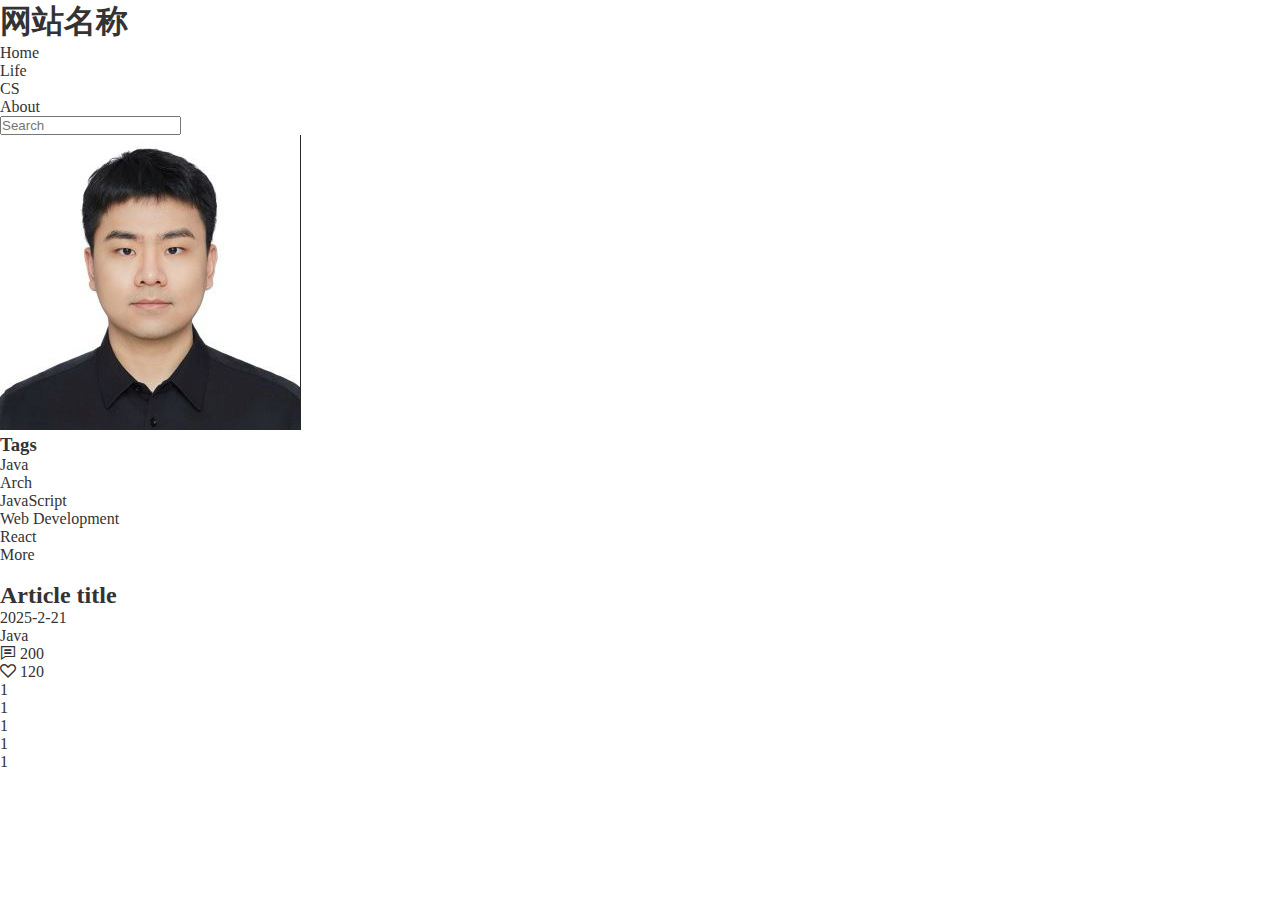
==== HomePage/blogs.html @ 4803b5db "Update HomePage" ====
<!DOCTYPE html>
<html lang="en">
<head>
  <meta charset="UTF-8">
  <meta name="viewport" content="width=device-width, initial-scale=1.0">

  <link href="https://fonts.googleapis.com/css2?family=Goldman:wght@400;700&display=swap" rel="stylesheet">
  <link href="https://fonts.googleapis.com/css2?family=Orbitron:wght@400;700&display=swap" rel="stylesheet">
  <link href="https://fonts.googleapis.com/css2?family=Press+Start+2P&display=swap" rel="stylesheet">
  <link rel="stylesheet" href="iconfonts/iconfont.css">
  <!-- 注意顺序！ -->
  <link rel="stylesheet" href="./css/base.css">
  <link rel="stylesheet" href="./css/common.css">
  <link rel="stylesheet" href="./css/blogs.css">
  

  <title>BlogsPage</title>

</head>
<body>
  <!-- header -->
  <div class="header">
    <!-- 版心 -->
    <div class="wrapper">
      <!-- logo -->
      <div class="logo">
        <h1 class="logo-image"><a href="#">网站名称</a></h1>
      </div>
      <!-- 导航 -->
      <div class="nav">
        <ul>
          <li><a href="#" class = active>Home</a></li>
          <li><a href="#">Life</a></li>
          <li><a href="#">CS</a></li>
          <li><a href="#">About</a></li>
        </ul>
      </div> 
      <!-- 搜索 -->
      <div class="search">
        <input type="text" placeholder="Search">
        <a href="#"></a>
      </div> 
      <!-- 用户 -->
      <div class="user">
        <a href="#">
          <img src="./uploads/user.png" alt=""></a>
      </div> 
    </div>
  </div>

  <!-- Blogs -->
  <div class="topic wrapper">
    <!-- Tags -->
    <div class="tag wrapper">
      <h3>Tags</h3>
      <ul>
        <li><a href="#">Java</a></li>
        <li><a href="#">Arch</a></li>
        <li><a href="#">JavaScript</a></li>
        <li><a href="#">Web Development</a></li>
        <li><a href="#">React</a></li>
      </ul>
      <a href="#" Class = allTags>More</a>
    </div>

    <!-- contnent -->
    <div class="topic-bd">
      <ul>
        <li>
          <!-- 图片区 -->
          <div class="pic">
            <img src="" alt="">
            <!-- 图片上方涂层，文字定位 -->
             <div class="cover">
              <h2>Article title</h2>
              <p>2025-2-21</p>
             </div>
          </div>
          <!-- 图片下方文字区 -->
          <div class="txt">
            <div class="left">
              <p>Java</p>
            </div>
            <div class="right">
              <p>
                <i class="iconfont icon-comment-lines"></i>
                <span>200</span>
              </p>
              <p>
                <i class="iconfont icon-like"></i>
                <span>120</span>
              </p>
            </div>
          </div>
        </li>
        <li>1</li>
        <li>1</li>
        <li>1</li>
        <li>1</li>
        <li>1</li>
      </ul>
    </div>
  </div>
   
</body>
</html>
---- HomePage/iconfonts/iconfont.css ----
@font-face {
  font-family: "iconfont"; /* Project id 4834054 */
  src: url('iconfont.woff2?t=1740091884434') format('woff2'),
       url('iconfont.woff?t=1740091884434') format('woff'),
       url('iconfont.ttf?t=1740091884434') format('truetype');
}

.iconfont {
  font-family: "iconfont" !important;
  font-size: 16px;
  font-style: normal;
  -webkit-font-smoothing: antialiased;
  -moz-osx-font-smoothing: grayscale;
}

.icon-bug-report:before {
  content: "\e76d";
}

.icon-comment-lines:before {
  content: "\e7e9";
}

.icon-eye:before {
  content: "\e7ed";
}

.icon-like:before {
  content: "\e813";
}
---- HomePage/css/base.css ----
* {
  margin: 0;
  padding: 0;
  box-sizing: border-box;
}

li {
  list-style: none;
}

body {
  font: 14px/1.5;
  color: #333;
}

a {
  color: #333;
  text-decoration: none
}
---- HomePage/css/common.css ----
/* recommend tags */
.recommend {
  display: flex;
  align-items: center; /* 让 h3、ul、allTags 在同一行垂直居中 */
  justify-content: space-between; /* 左右对齐 */
  margin-top: 15px;
  padding: 0 20px;
  height: 50px; /* 统一高度 */
  background-color: white;
  box-shadow: 0px 1px 3px 1px rgba(211, 211, 211, 0.5);
  font-family: "Orbitron", sans-serif;
  font-size: 15px;
}
/* 让 h3 文字和 icon 保持左对齐 */
.recommend h3 {
  display: flex;
  align-items: center; /* 让 h3 内的文字垂直居中 */
  height: 100%;
  margin: 0;
  padding-left: 24px;
  background: url("../images/tag.png") no-repeat left center;
  background-size: 16px 16px;
  font-size: 15px;
}
/* 让 <ul> 在 h3 和 allTags 之间均匀分布 */
.recommend ul {
  display: flex;
  gap: 30px; /* 控制 <li> 之间的间距 */
  justify-content: center; /* 让 <li> 在容器中居中 */
  padding: 0;
  list-style: none;
}
/* 让 <li> 适应内容 */
.recommend ul li {
  display: flex;
  align-items: center;
}
/* 让 <a> 只占内容宽度并保持居中 */
.recommend ul li a {
  display: flex;
  align-items: center; /* 文字垂直居中 */
  justify-content: center; /* 文字水平居中 */
  height: 30px;
  padding: 5px 10px;
  text-decoration: none;
  font-size: 14px;
  color: black;
}
.recommend li a:hover {
  border-bottom: 2px solid #333;
}
/* "All" 标签按钮 */
.recommend .allTags {
  display: flex;
  align-items: center;
  justify-content: center;
  height: 30px;
  padding: 5px 15px;
  font-weight: 900;
  font-size: 15px;
  text-decoration: none;
  color: black;
}
.recommend .allTags:hover {
  border-bottom: 2px solid #333;
}

/* ------------------------------------------------- */
/* display title */
.title{
  display: flex;
  align-items: center;
  justify-content: space-between;
  margin-top: 40px;
  margin-bottom: 20px;
  height: 42px;
  font-family: "Orbitron", sans-serif;
}
.title .left{
  display: flex;
  align-items: center;
}
.title .left h3{
  margin-right: 35px;
  font-size: 28px;
}
.title .left p{
  align-self: flex-end;
  color: #A1A1A1;
  font-size: 15px; 
}
.title .right{
  display: flex;
  align-self: flex-end;
}
.title .right span{
  color: black;
  font-size: 15px;
}
.title .right .more .icon{
  background-color: aquamarine;
}

/* ------------------------------------------------- */
/* box 样式1 */
.box {
  margin-top: 30px;
}
.box-hd {
  height: 45px;
}
.box-hd h3 {
  float: left;
  font-size: 20px;
  font-family: "Goldman", sans-serif;
  color: #494949;
}
.box-hd a {
  float: right;
  font-size: 12px;
  color: #a5a5a5;
  margin-top: 10px;
  margin-right: 30px;
}
/* 把li 的父亲ul 修改的足够宽一行能装开5个盒子就不会换行了 */
.box-bd ul {
  display: flex;
  flex-wrap: wrap; /* 允许换行 */
  justify-content: flex-start; /* 让 `li` 左对齐 */
  gap: 10px; /* 盒子之间间距 */
  width: 100%;
}
.box-bd ul li {
  /* position: relative;
  flex: 1; */
  top: 0;
  width: 240px;
  height: 200px;
  background-color: skyblue;
  margin-bottom: 15px;
  transition: all .3s;
}
.box-bd ul li a {
  display: block;
}
.box-bd ul li:hover {
  top: -8px;
  box-shadow: 0 15px 30px rgb(0 0 0 / 10%);
}
.box-bd ul li img {
  width: 100%;
}
.box-bd ul li h4 {
  margin: 20px 20px 20px 25px;
  font-size: 14px;
  color: #050505;
  font-weight: 400;
}
.box-bd .info {
  margin: 0 20px 0 25px;
  font-size: 12px;
  color: #999;
}
.box-bd .info span {
  color: #ff7c2d;
}
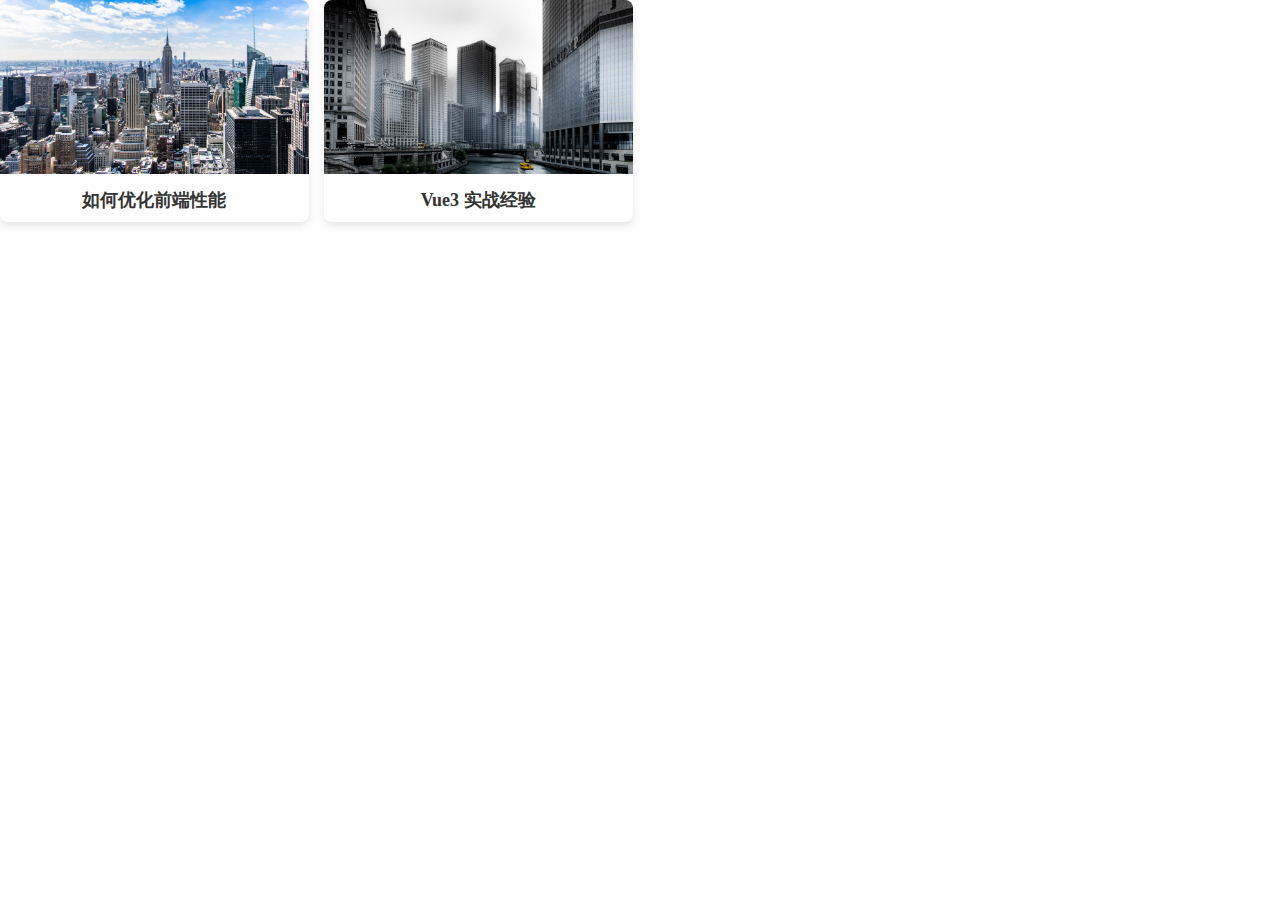
==== commit 058860c8: "渲染 index_topics 模块" ====
--- a/HomePage/blogs.html
+++ b/HomePage/blogs.html
@@ -1,4 +1,4 @@
-<!DOCTYPE html>
+  <!DOCTYPE html>
 <html lang="en">
 <head>
   <meta charset="UTF-8">
@@ -12,93 +12,44 @@
   <link rel="stylesheet" href="./css/base.css">
   <link rel="stylesheet" href="./css/common.css">
   <link rel="stylesheet" href="./css/blogs.css">
-  
 
   <title>BlogsPage</title>
+</head>
 
-</head>
+<style>
+.masonry-grid {
+  display: grid;
+  grid-template-columns: repeat(auto-fill, minmax(250px, 1fr));
+  gap: 15px;
+}
+
+.grid-item {
+  border-radius: 8px;
+  overflow: hidden;
+  box-shadow: 0 4px 8px rgba(0, 0, 0, 0.1);
+  text-align: center;
+}
+
+.grid-item img {
+  width: 100%;
+  height: auto;
+  object-fit: cover;
+}
+
+.grid-item h3 {
+  padding: 10px;
+  font-size: 18px;
+}
+</style>
 <body>
-  <!-- header -->
-  <div class="header">
-    <!-- 版心 -->
-    <div class="wrapper">
-      <!-- logo -->
-      <div class="logo">
-        <h1 class="logo-image"><a href="#">网站名称</a></h1>
-      </div>
-      <!-- 导航 -->
-      <div class="nav">
-        <ul>
-          <li><a href="#" class = active>Home</a></li>
-          <li><a href="#">Life</a></li>
-          <li><a href="#">CS</a></li>
-          <li><a href="#">About</a></li>
-        </ul>
-      </div> 
-      <!-- 搜索 -->
-      <div class="search">
-        <input type="text" placeholder="Search">
-        <a href="#"></a>
-      </div> 
-      <!-- 用户 -->
-      <div class="user">
-        <a href="#">
-          <img src="./uploads/user.png" alt=""></a>
-      </div> 
+  <div class="masonry-grid">
+    <div class="grid-item">
+      <img src="images/desktop_1.jpg" alt="Blog 1">
+      <h3>如何优化前端性能</h3>
     </div>
-  </div>
-
-  <!-- Blogs -->
-  <div class="topic wrapper">
-    <!-- Tags -->
-    <div class="tag wrapper">
-      <h3>Tags</h3>
-      <ul>
-        <li><a href="#">Java</a></li>
-        <li><a href="#">Arch</a></li>
-        <li><a href="#">JavaScript</a></li>
-        <li><a href="#">Web Development</a></li>
-        <li><a href="#">React</a></li>
-      </ul>
-      <a href="#" Class = allTags>More</a>
-    </div>
-
-    <!-- contnent -->
-    <div class="topic-bd">
-      <ul>
-        <li>
-          <!-- 图片区 -->
-          <div class="pic">
-            <img src="" alt="">
-            <!-- 图片上方涂层，文字定位 -->
-             <div class="cover">
-              <h2>Article title</h2>
-              <p>2025-2-21</p>
-             </div>
-          </div>
-          <!-- 图片下方文字区 -->
-          <div class="txt">
-            <div class="left">
-              <p>Java</p>
-            </div>
-            <div class="right">
-              <p>
-                <i class="iconfont icon-comment-lines"></i>
-                <span>200</span>
-              </p>
-              <p>
-                <i class="iconfont icon-like"></i>
-                <span>120</span>
-              </p>
-            </div>
-          </div>
-        </li>
-        <li>1</li>
-        <li>1</li>
-        <li>1</li>
-        <li>1</li>
-        <li>1</li>
-      </ul>
+    <div class="grid-item">
+      <img src="images/desktop_2.jpg" alt="Blog 2">
+      <h3>Vue3 实战经验</h3>
     </div>
   </div>
    
